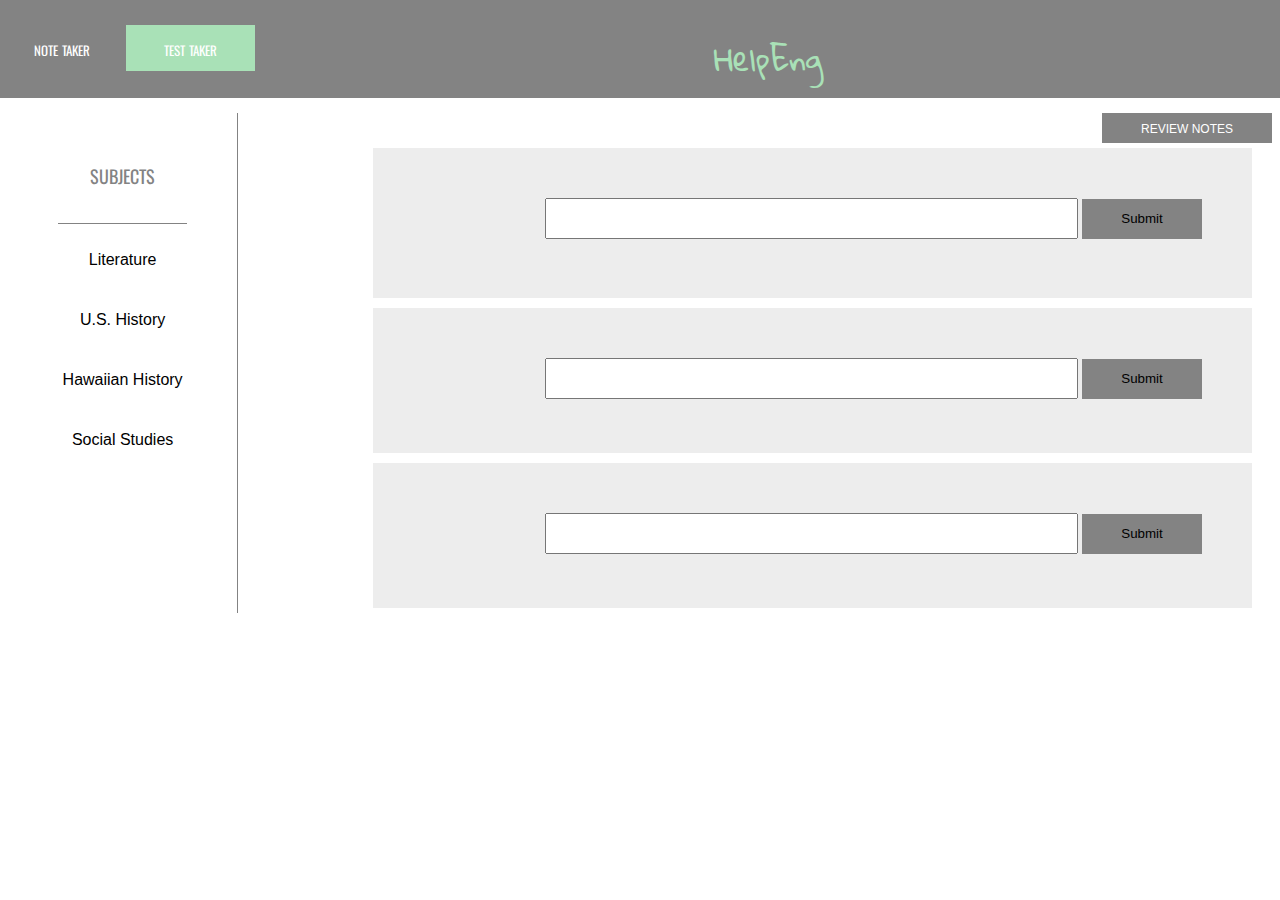
==== second.html @ 01d6080a "updating styles2.css and second.html to match note taker" ====
<!DOCTYPE html>
<html>
<head>
  <title>HelpEng</title>
  <link rel="stylesheet" type="text/css" href="css/styles2.css">
  <link href="https://fonts.googleapis.com/css?family=Gloria+Hallelujah|Oswald" rel="stylesheet">
</head>
<body>
  <header>
    <div class="note_taker">
      <a class="note_taker" href="index.html">note taker</a>
    </div>
    <div class="test_taker">
      <a class="test_taker" href="second.html">test taker</a>
    </div>
    <div id="app_name">
      <p>HelpEng</p>
    </div>    
  </header>
  <aside>
    <div id="subject_title">SUBJECTS</div>
    <div class="subject_items">Literature</div>  
    <div class="subject_items">U.S. History</div> 
    <div class="subject_items">Hawaiian History</div> 
    <div class="subject_items">Social Studies</div>
  </aside>
  <div class="container">
    <div class="test_head">
      <!--<div id="quiz_title">Hawaiian History</div>-->
      <button id="make_quiz"><a href="index.html">REVIEW NOTES</a></button>
    </div>
    <div class="body-div">
      <form>
        <input class="answer" type="text" name="answer">
        <input class="submit" type="submit" name="Submit">
      </form>
      <h1>Kamehameha</h1>
    </div>
    <div class="body-div">
      <form>
        <input class="answer" type="text" name="answer">
        <input class="submit" type="submit" name="Submit">
      </form>
    </div>
    <div class="body-div">
      <!--<h1>King Kamehameha 1</h1>-->
      <form>
        <input class="answer" type="text" name="answer">
        <input class="submit" type="submit" name="Submit">
      </form>
    </div>
 </body>
<script type="text/javascript" src= "js/app.js"></script>
</html>
---- css/styles2.css ----
body {
	display: flex;
	flex-wrap: wrap;
}

header {
	display: flex;
	flex-direction: row;
	justify-content: flex-start;
	align-items: center; 
	flex: 1 1 100%;
	background-color: #838383;
	height: 100px;
	margin: -10px;
}

.note_taker {
	flex: 2 0 0px;
	color: white;

	text-decoration-line: none;
	font-family: 'Oswald', sans-serif;
	text-align: center;
	font-variant: small-caps;
	font-size: 18px;
	padding: 10px;
	word-wrap: none;
}

.test_taker {
	flex: 2 0 0px;
	color: white;
	text-decoration-line: none;
	background-color: #A9E1B7;
	font-family: 'Oswald', sans-serif;
	text-align: center;
	font-variant: small-caps;
	font-size: 18px;
	padding: 10px;
	word-wrap: none;	
}

.note_taker:hover {
	background-color: #A9E1B7;
}

#app_name {
	flex: 0 1 auto;
	height: inherit;
	width: 80%;
	background-color: #838383;
	color: #A9E1B7;
	text-align: center;
	font-family: 'Gloria Hallelujah', cursive;
	font-size: 30px;
}

aside {
	display: flex;
	flex: 0.25 1 0px;
	flex-direction: column;
	align-items: stretch;
	margin-top: 2%;
	padding: 50px;
	border-right: solid 1px #838383;
}

.container {
	display: flex;
	flex: 2 2 0px;
	flex-direction: column;
	align-items: flex-end;
	width: 80%;
	height: 500px;
	margin-top: 2%;
}

#note_title {
	font-family: 'Oswald', sans-serif;
	flex: 0 1 auto;
	flex-direction: row;
	justify-content: flex-start;
	padding-bottom: 15px;
	height: 5%;
	width: 85%;
	border-bottom: solid 1px #838383; 
}

.body-div {
	display: flex;
	flex-direction: column;
	align-items: flex-end;
	justify-content: space-between;
	margin: 5px 20px 5px 5px;
	background-color: #EDEDED;
	height: 30%;
	width: 85%;
	font-family: 'Oswald', sans-serif;
	text-align: left;
}

.body-div form {
	padding: 50px;
}

.options {
	flex: 1 1 0px;
	width: 150px;
	height: 30px;
	margin: 3px;
	background-color: #838383;
	padding-left: 20px;
	padding-top: 	5px;
	color: 	white;
}

.note-items:hover {
	background-color: #A9E1B7; /*green*/
	color: white;
}

#subject_title {
	flex: 0 1 auto;
	font-family: 'Oswald', sans-serif;
	text-overflow: wrap;
	text-align: center;
	font-size: 18px;
	color: #838383;
	border-bottom: solid 1px #838383;
	height: 15%;
	margin-bottom: 5%;
}

.subject_items, .test_items {
	font-family: 'Arial', sans-serif;
	flex: 0 1 auto;
	text-overflow: wrap;
	height: 10%;
	text-align: center;	
	padding-top: 20px;

}

.body-div p {
	font-family: 'Oswald', sans-serif;
}

#note-title {
	font-family: 'Oswald', sans-serif;
}

.submit {
	height: 40px;
	width: 120px;
	background-color: #838383;
	border-style: none;
}

.submit:hover {
	background-color: #A9E1B7;
}

.answer {
	height: 35px;
	width: 525px;
}

.subject_items:hover {
	background-color: #A9E1B7;	
}

.test_items:hover {
	background-color: #A9E1B7;
}

#make_quiz {
	background-color: #838383;
	height: 30px;
	width: 170px;
	font-family: 'Arial', sans-serif;
	border-style: none;
}

a{
	font-family: 'Arial', sans-serif;
	font-size: 12px;
}

a:link {
	text-decoration: none;
	color: white;
}

a:visited {
	color: white;
}

.test_head {
	display: inline-flex;
}
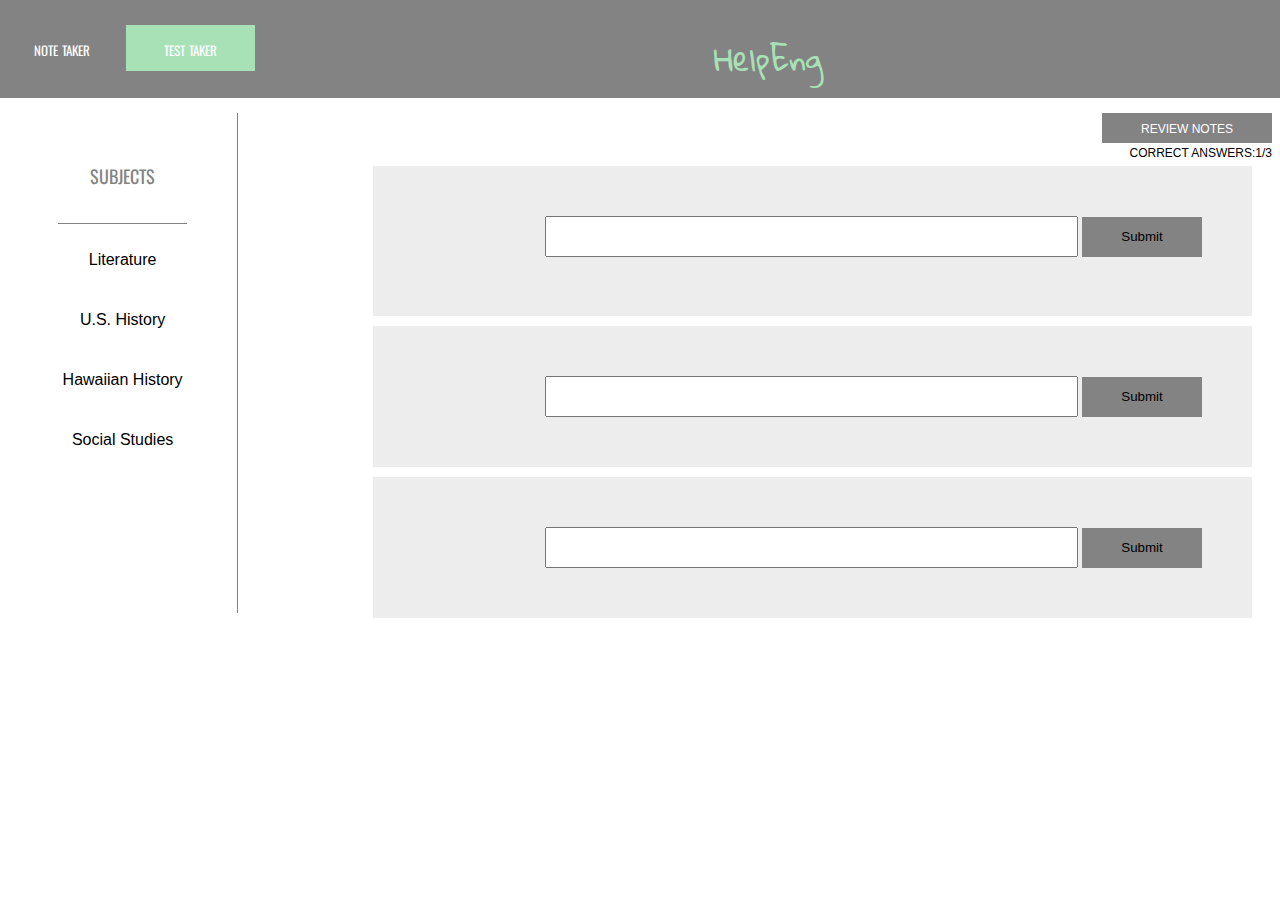
==== commit 401dfeba: "Merge branch 'master' into CSS" ====
--- a/second.html
+++ b/second.html
@@ -29,6 +29,7 @@
       <!--<div id="quiz_title">Hawaiian History</div>-->
       <button id="make_quiz"><a href="index.html">REVIEW NOTES</a></button>
     </div>
+    <div><a>CORRECT ANSWERS:</a><a>1/3</a></div>
     <div class="body-div">
       <form>
         <input class="answer" type="text" name="answer">
--- a/css/styles2.css
+++ b/css/styles2.css
@@ -197,4 +197,5 @@
 
 .test_head {
 	display: inline-flex;
-}+}
+
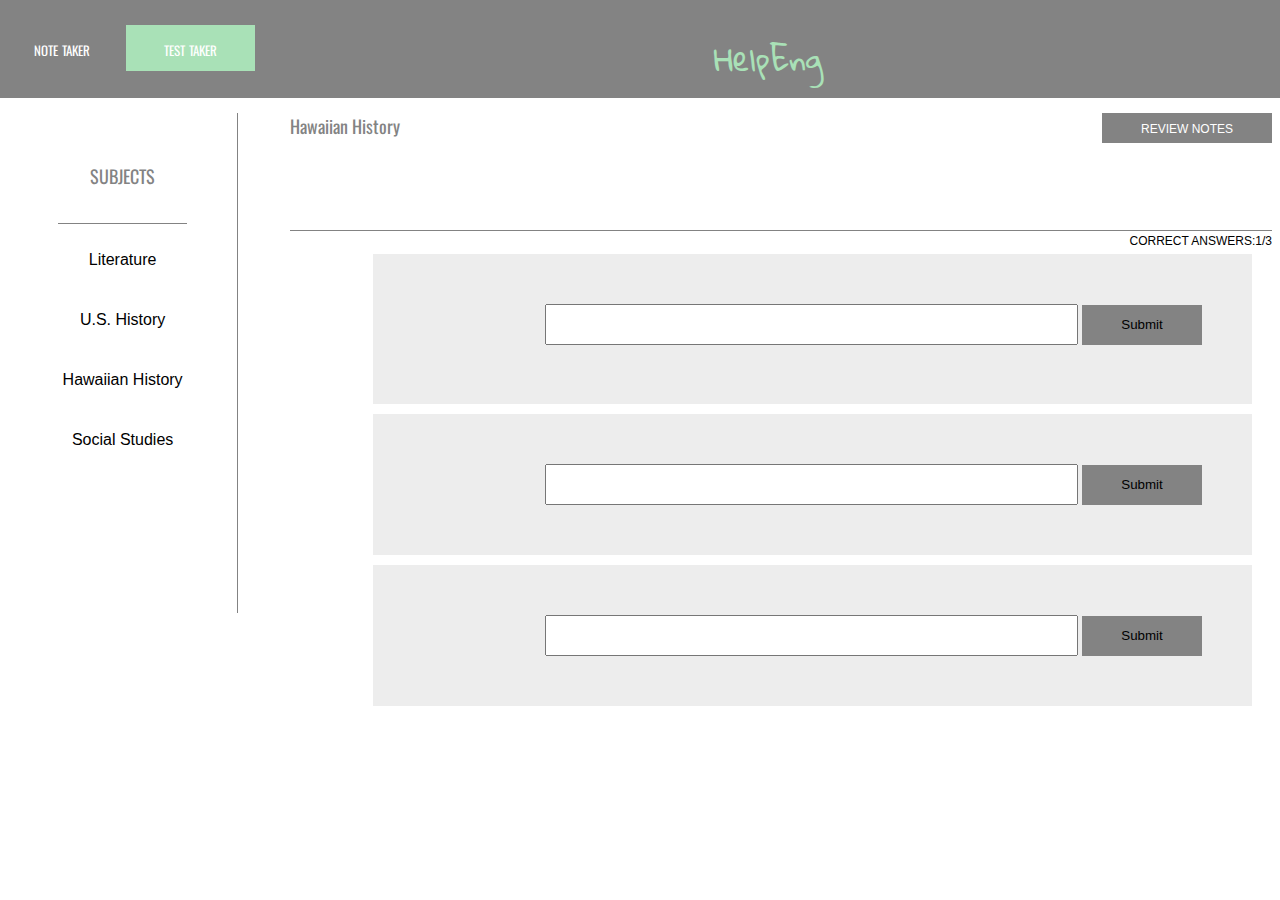
==== commit 1b7e77df: "Kay and Edsen | styled test_title| Title spacing is off for both indexes" ====
--- a/second.html
+++ b/second.html
@@ -25,8 +25,8 @@
     <div class="subject_items">Social Studies</div>
   </aside>
   <div class="container">
-    <div class="test_head">
-      <!--<div id="quiz_title">Hawaiian History</div>-->
+    <div class="test_title">
+      <span>Hawaiian History</span>
       <button id="make_quiz"><a href="index.html">REVIEW NOTES</a></button>
     </div>
     <div><a>CORRECT ANSWERS:</a><a>1/3</a></div>
--- a/css/styles2.css
+++ b/css/styles2.css
@@ -195,7 +195,16 @@
 	color: white;
 }
 
-.test_head {
-	display: inline-flex;
-}
-
+.test_title {
+	display: flex;
+	flex: 0 1 auto;
+	justify-content: space-between; 
+	width: 95%;
+	text-align: left;
+	font-family: 'Oswald', sans-serif;
+	font-size: 18px;
+	color: #838383;
+	border-bottom: solid 1px #838383;
+	padding-bottom: 87px;
+}
+
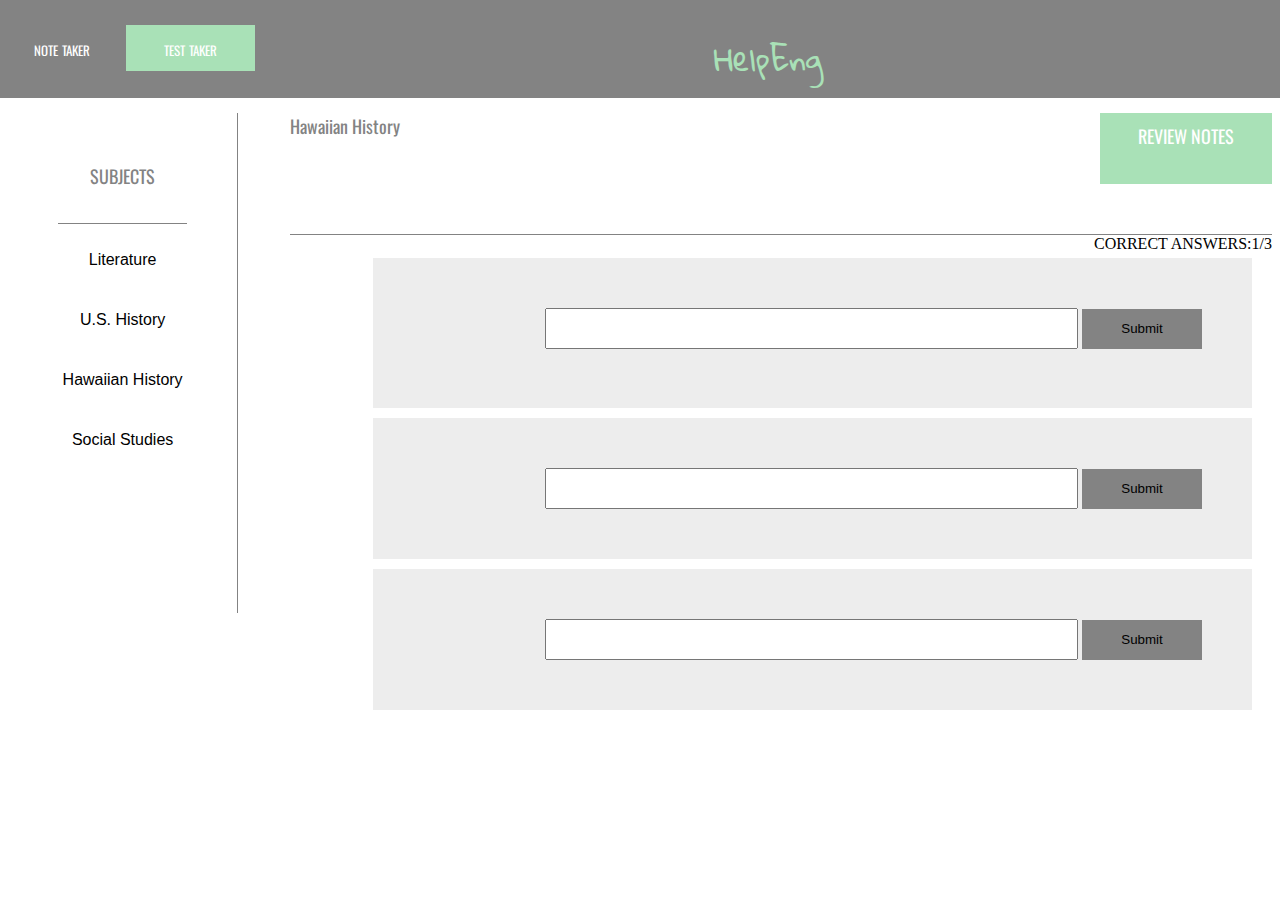
==== commit 1671e351: "Kay and Edsen | restyled second index header buttons | test_title spacing and review button too big" ====
--- a/second.html
+++ b/second.html
@@ -27,7 +27,7 @@
   <div class="container">
     <div class="test_title">
       <span>Hawaiian History</span>
-      <button id="make_quiz"><a href="index.html">REVIEW NOTES</a></button>
+      <a href="index.html" id="review">REVIEW NOTES</a>
     </div>
     <div><a>CORRECT ANSWERS:</a><a>1/3</a></div>
     <div class="body-div">
--- a/css/styles2.css
+++ b/css/styles2.css
@@ -181,18 +181,42 @@
 	border-style: none;
 }
 
-a{
-	font-family: 'Arial', sans-serif;
-	font-size: 12px;
-}
-
-a:link {
-	text-decoration: none;
-	color: white;
-}
-
-a:visited {
-	color: white;
+.note_taker {
+	flex: 2 0 0px;
+	color: white;
+	text-decoration-line: none;
+	font-family: 'Oswald', sans-serif;
+	text-align: center;
+	font-variant: small-caps;
+	font-size: 18px;
+	padding: 10px;
+	word-wrap: none;
+}
+
+.note_taker:hover {
+	background-color: #A9E1B7;
+}
+
+.test_taker {
+	flex: 2 0 0px;
+	color: white;
+	text-decoration-line: none;
+	font-family: 'Oswald', sans-serif;
+	text-align: center;
+	font-variant: small-caps;
+	font-size: 18px;
+	padding: 10px;
+	word-wrap: none;	
+}
+
+#review {
+	flex: 0 0 auto;
+	background-color: #A9E1B7;
+	color: white;
+	text-align: center;
+	padding: 10px 38px 35px 38px;
+	font-variant-caps: small-caps;
+	text-decoration-line: none;
 }
 
 .test_title {
@@ -205,6 +229,6 @@
 	font-size: 18px;
 	color: #838383;
 	border-bottom: solid 1px #838383;
-	padding-bottom: 87px;
-}
-
+	padding-bottom: 50px;
+}
+
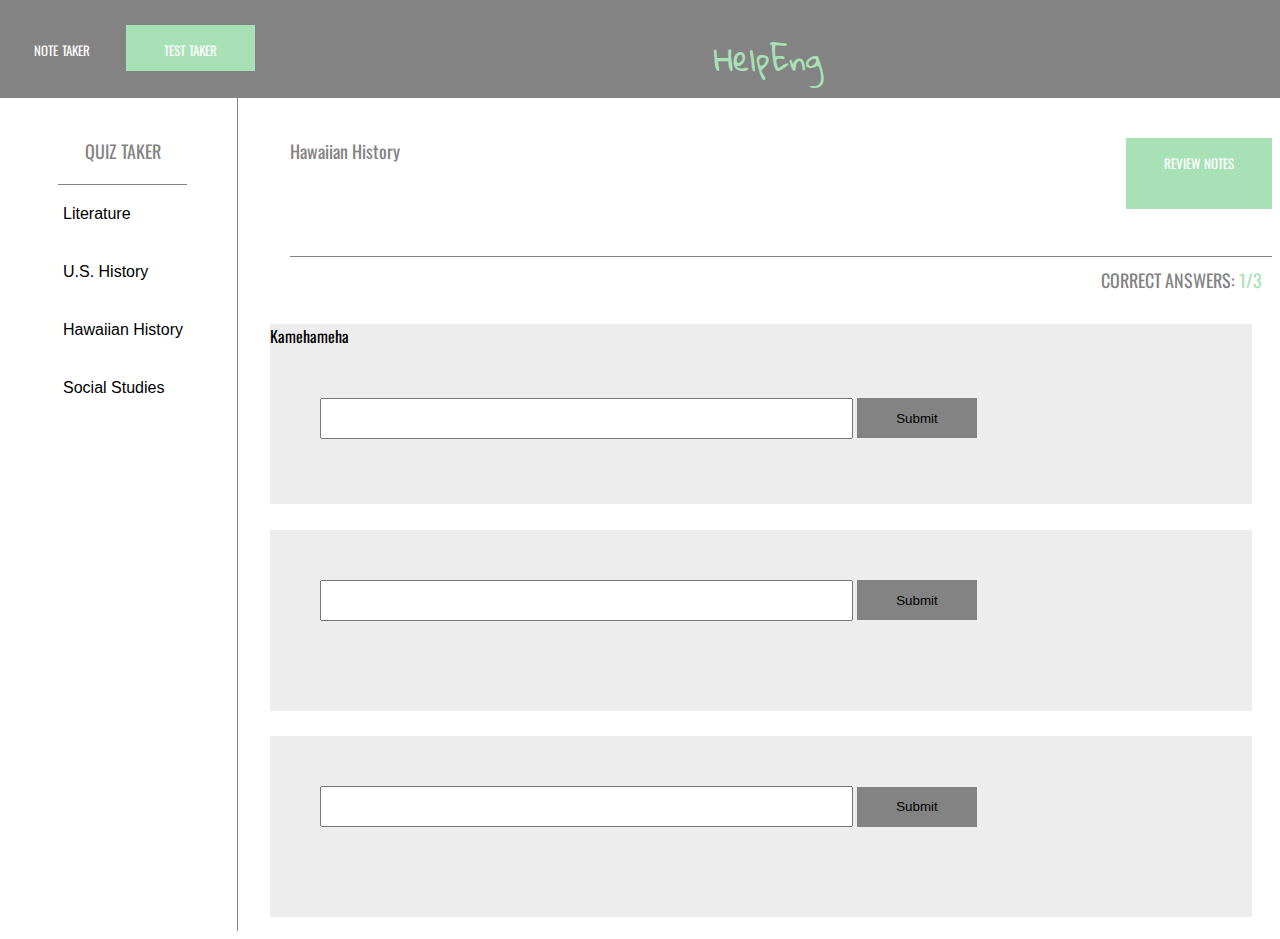
==== commit c546ed31: "finalizing styles and layout" ====
--- a/second.html
+++ b/second.html
@@ -18,7 +18,7 @@
     </div>    
   </header>
   <aside>
-    <div id="subject_title">SUBJECTS</div>
+    <div id="subject_title">QUIZ TAKER</div>
     <div class="subject_items">Literature</div>  
     <div class="subject_items">U.S. History</div> 
     <div class="subject_items">Hawaiian History</div> 
@@ -27,15 +27,15 @@
   <div class="container">
     <div class="test_title">
       <span>Hawaiian History</span>
-      <a href="index.html" id="review">REVIEW NOTES</a>
+      <a href="index.html" id="review">review notes</a>
     </div>
-    <div><a>CORRECT ANSWERS:</a><a>1/3</a></div>
+    <div class="correct"><a>CORRECT ANSWERS: </a><a id="score">1/3</a></div>
     <div class="body-div">
+    <span>Kamehameha</span>
       <form>
         <input class="answer" type="text" name="answer">
         <input class="submit" type="submit" name="Submit">
       </form>
-      <h1>Kamehameha</h1>
     </div>
     <div class="body-div">
       <form>
--- a/css/styles2.css
+++ b/css/styles2.css
@@ -59,9 +59,7 @@
 	display: flex;
 	flex: 0.25 1 0px;
 	flex-direction: column;
-	align-items: stretch;
-	margin-top: 2%;
-	padding: 50px;
+	padding: 50px 50px 32.1em 50px;
 	border-right: solid 1px #838383;
 }
 
@@ -71,8 +69,8 @@
 	flex-direction: column;
 	align-items: flex-end;
 	width: 80%;
-	height: 500px;
-	margin-top: 2%;
+	height: 32.250em;
+	padding-top: 50px;
 }
 
 #note_title {
@@ -88,13 +86,13 @@
 
 .body-div {
 	display: flex;
+	flex: 0.95 0 35%;
 	flex-direction: column;
-	align-items: flex-end;
-	justify-content: space-between;
+	align-items: space-between;
 	margin: 5px 20px 5px 5px;
 	background-color: #EDEDED;
-	height: 30%;
-	width: 85%;
+	width: 95%;
+	margin-top: 2%;
 	font-family: 'Oswald', sans-serif;
 	text-align: left;
 }
@@ -128,7 +126,7 @@
 	color: #838383;
 	border-bottom: solid 1px #838383;
 	height: 15%;
-	margin-bottom: 5%;
+	padding-bottom: 20px;
 }
 
 .subject_items, .test_items {
@@ -136,9 +134,10 @@
 	flex: 0 1 auto;
 	text-overflow: wrap;
 	height: 10%;
-	text-align: center;	
+	text-align: left;	
+	padding-left: 5px;
 	padding-top: 20px;
-
+	padding-bottom: 20px;
 }
 
 .body-div p {
@@ -166,11 +165,13 @@
 }
 
 .subject_items:hover {
-	background-color: #A9E1B7;	
+	background-color: #A9E1B7;
+	color: white;
 }
 
 .test_items:hover {
 	background-color: #A9E1B7;
+	color: white;	
 }
 
 #make_quiz {
@@ -229,6 +230,17 @@
 	font-size: 18px;
 	color: #838383;
 	border-bottom: solid 1px #838383;
-	padding-bottom: 50px;
-}
-
+	padding-bottom: 47px;
+}
+
+.correct {
+	flex: 0 1 auto;
+	font-family: 'Oswald', sans-serif;
+	font-size: 18px;
+	color: #838383;
+	padding: 10px;
+}
+
+#score {
+	color: #A9E1B7;
+}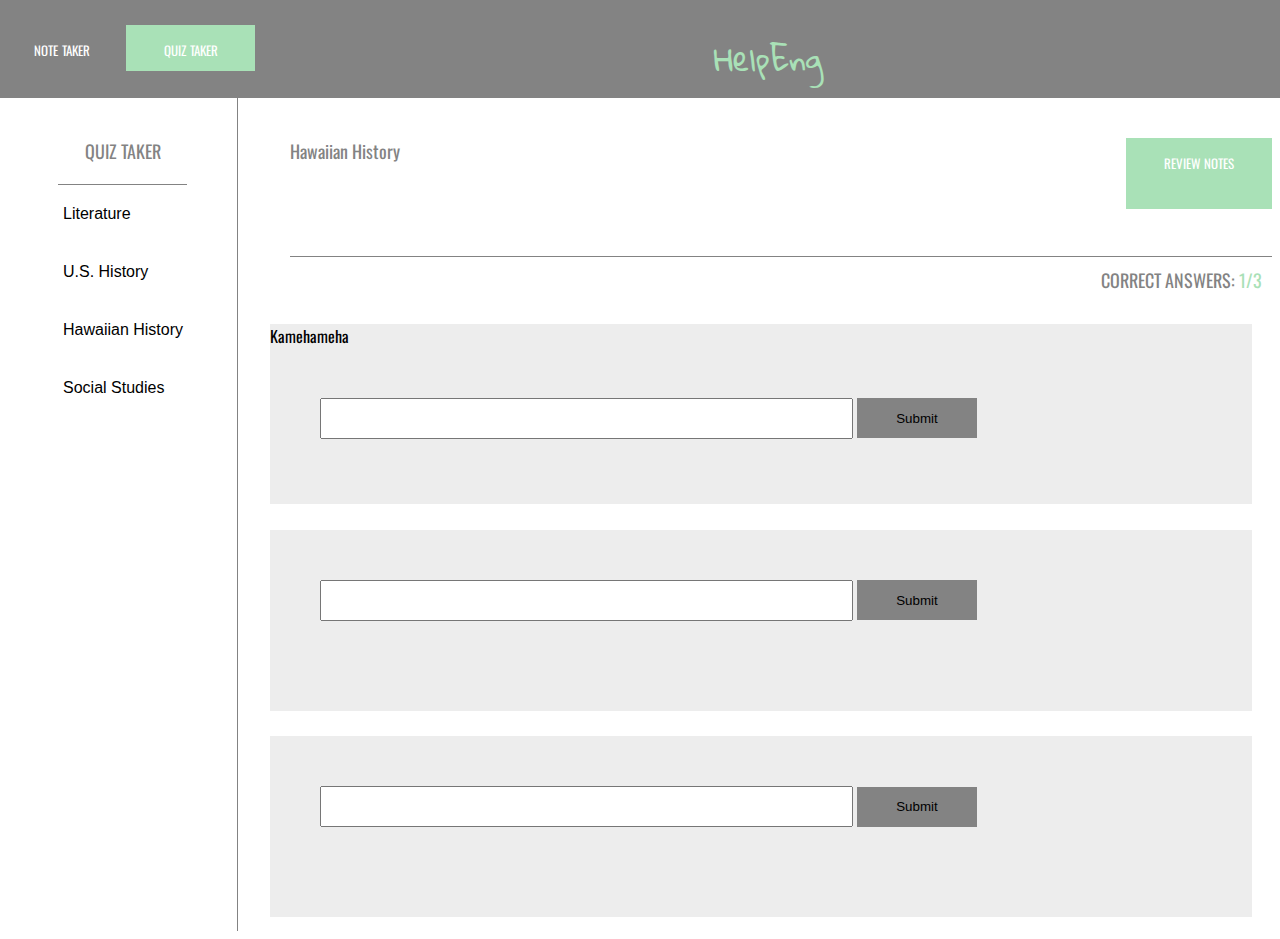
==== commit 107b2cfb: "Merge pull request #53 from junior-devleague/Dylan" ====
--- a/second.html
+++ b/second.html
@@ -11,7 +11,7 @@
       <a class="note_taker" href="index.html">note taker</a>
     </div>
     <div class="test_taker">
-      <a class="test_taker" href="second.html">test taker</a>
+      <a class="test_taker" href="second.html">quiz taker</a>
     </div>
     <div id="app_name">
       <p>HelpEng</p>
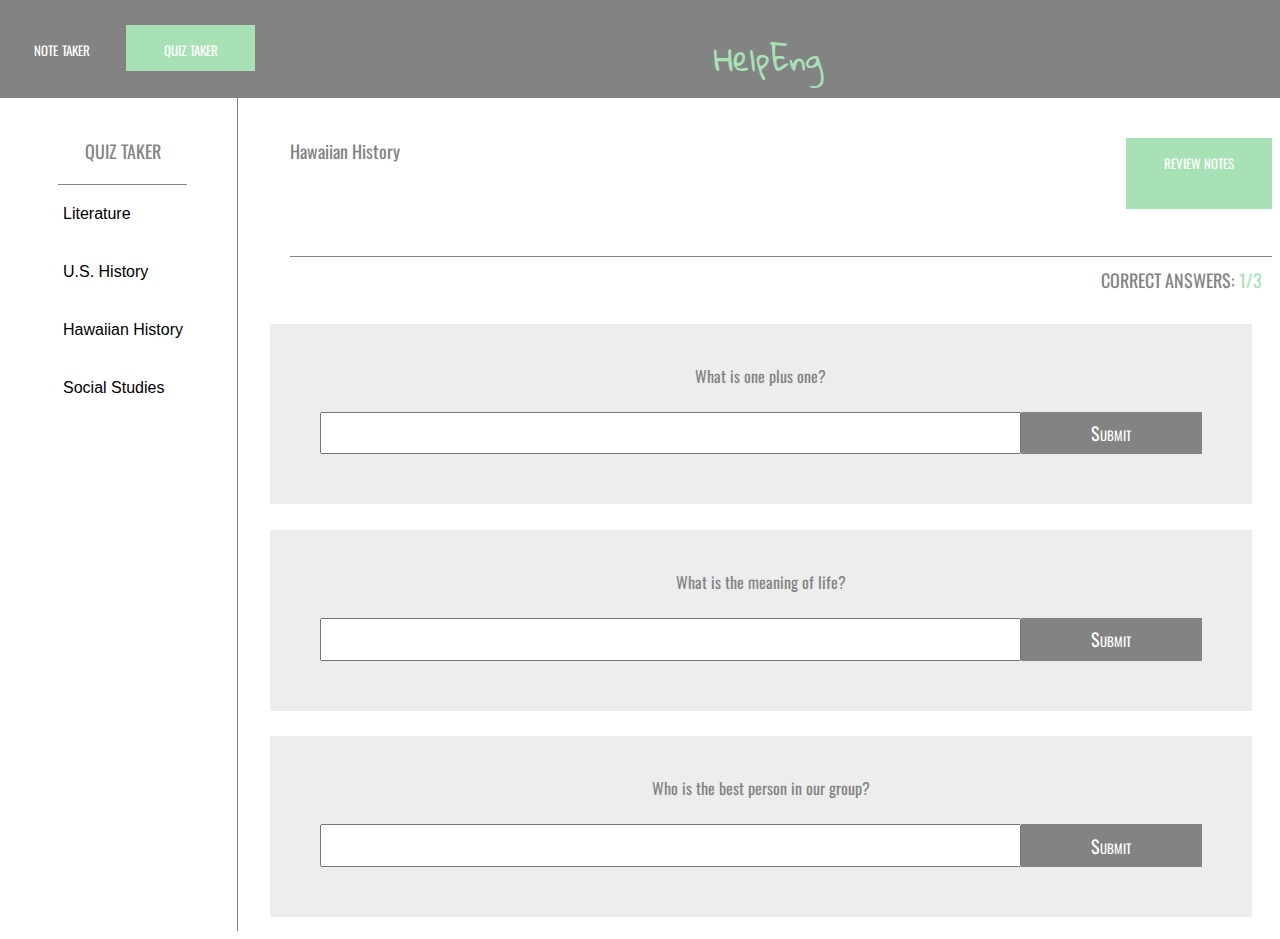
==== commit 83c58da6: "changing input styles to flexbox" ====
--- a/second.html
+++ b/second.html
@@ -31,23 +31,24 @@
     </div>
     <div class="correct"><a>CORRECT ANSWERS: </a><a id="score">1/3</a></div>
     <div class="body-div">
-    <span>Kamehameha</span>
+    <span class="questions">What is one plus one?</span>
       <form>
         <input class="answer" type="text" name="answer">
-        <input class="submit" type="submit" name="Submit">
+        <input class="submit" type="submit" name="submit">
       </form>
     </div>
     <div class="body-div">
+    <span class="questions">What is the meaning of life?</span>
       <form>
         <input class="answer" type="text" name="answer">
-        <input class="submit" type="submit" name="Submit">
+        <input class="submit" type="submit" name="submit">
       </form>
     </div>
     <div class="body-div">
-      <!--<h1>King Kamehameha 1</h1>-->
+      <span class="questions">Who is the best person in our group?</span>
       <form>
         <input class="answer" type="text" name="answer">
-        <input class="submit" type="submit" name="Submit">
+        <input class="submit" type="submit" name="submit">
       </form>
     </div>
  </body>
--- a/css/styles2.css
+++ b/css/styles2.css
@@ -17,7 +17,6 @@
 .note_taker {
 	flex: 2 0 0px;
 	color: white;
-
 	text-decoration-line: none;
 	font-family: 'Oswald', sans-serif;
 	text-align: center;
@@ -101,6 +100,14 @@
 	padding: 50px;
 }
 
+.questions {
+	flex: 1 1 auto;
+	font-family: 'Oswald', sans-serif;
+	color: #838383;
+	padding-top: 40px;
+	text-align: center;
+}
+
 .options {
 	flex: 1 1 0px;
 	width: 150px;
@@ -144,24 +151,28 @@
 	font-family: 'Oswald', sans-serif;
 }
 
-#note-title {
-	font-family: 'Oswald', sans-serif;
-}
-
 .submit {
-	height: 40px;
-	width: 120px;
+	flex: 0.5 1 auto;
+	color: white;
+	font-family: 'Oswald', sans-serif;
+	font-variant: small-caps;
+	font-size: 18px;
 	background-color: #838383;
 	border-style: none;
 }
 
+form {
+	display: flex;
+	flex: 10 0 0px;
+	margin-top: -30px;
+}
+
 .submit:hover {
 	background-color: #A9E1B7;
 }
 
 .answer {
-	height: 35px;
-	width: 525px;
+	flex: 2 1 auto;
 }
 
 .subject_items:hover {
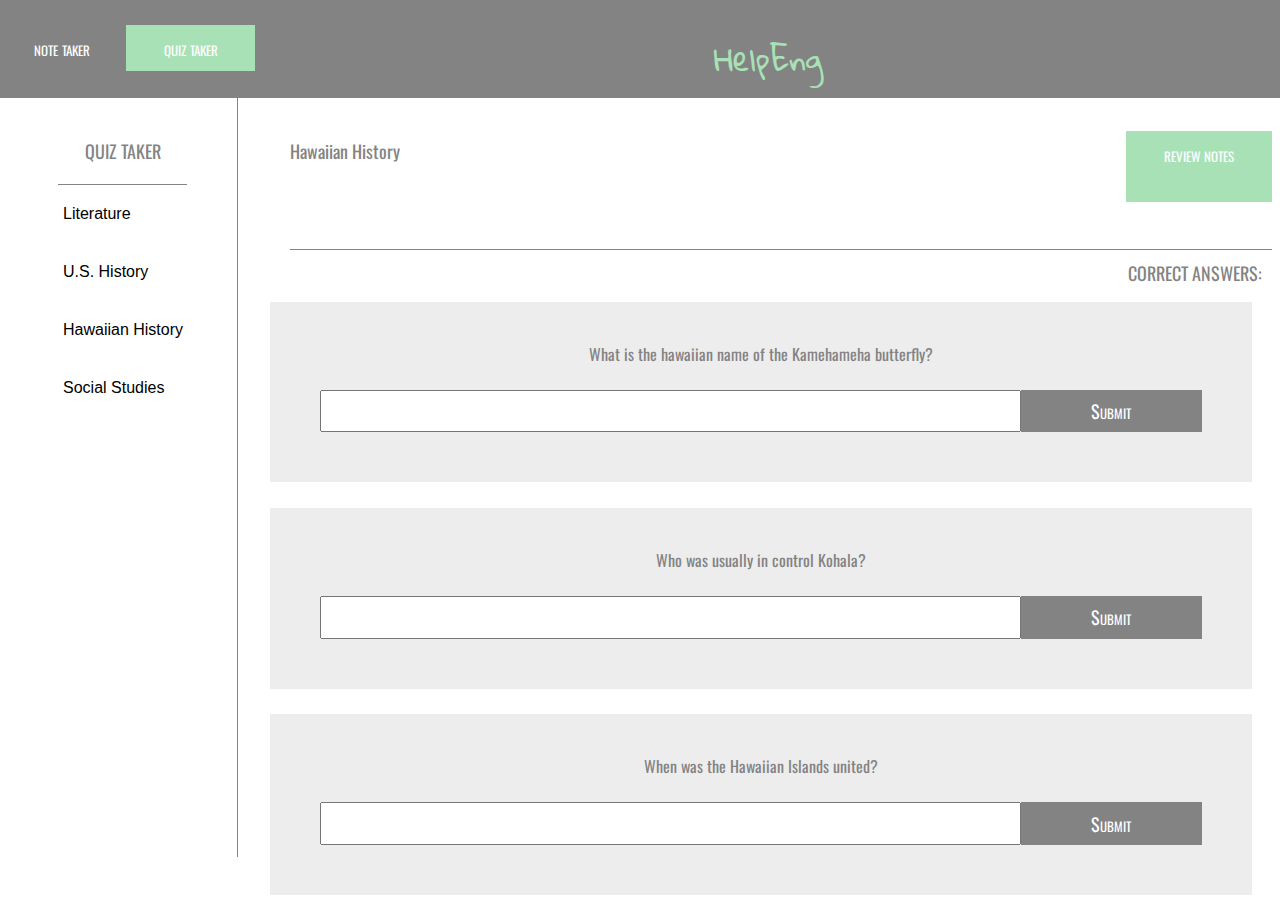
==== commit 77d39401: "Test Taker Code" ====
--- a/second.html
+++ b/second.html
@@ -29,26 +29,26 @@
       <span>Hawaiian History</span>
       <a href="index.html" id="review">review notes</a>
     </div>
-    <div class="correct"><a>CORRECT ANSWERS: </a><a id="score">1/3</a></div>
+    <div class="correct"><a>CORRECT ANSWERS: </a><a id="score"></a></div>
     <div class="body-div">
-    <span class="questions">What is one plus one?</span>
+    <span class="questions"></span>
       <form>
         <input class="answer" type="text" name="answer">
-        <input class="submit" type="submit" name="submit">
+        <button class="submit" type="button">Submit</button>
       </form>
     </div>
     <div class="body-div">
-    <span class="questions">What is the meaning of life?</span>
+    <span class="questions"></span>
       <form>
         <input class="answer" type="text" name="answer">
-        <input class="submit" type="submit" name="submit">
+        <button class="submit" type="button">Submit</button>
       </form>
     </div>
     <div class="body-div">
-      <span class="questions">Who is the best person in our group?</span>
+      <span class="questions"></span>
       <form>
         <input class="answer" type="text" name="answer">
-        <input class="submit" type="submit" name="submit">
+        <button class="submit" type="button">Submit</button>
       </form>
     </div>
  </body>
--- a/css/styles2.css
+++ b/css/styles2.css
@@ -58,7 +58,7 @@
 	display: flex;
 	flex: 0.25 1 0px;
 	flex-direction: column;
-	padding: 50px 50px 32.1em 50px;
+	padding: 50px 50px 27.5em 50px;
 	border-right: solid 1px #838383;
 }
 
@@ -169,6 +169,12 @@
 
 .submit:hover {
 	background-color: #A9E1B7;
+	flex: 0.5 1 auto;
+    color: white;
+    font-family: 'Oswald', sans-serif;
+    font-variant: small-caps;
+    font-size: 18px;
+    border-style: none;
 }
 
 .answer {
@@ -229,6 +235,7 @@
 	padding: 10px 38px 35px 38px;
 	font-variant-caps: small-caps;
 	text-decoration-line: none;
+	margin-top: -7px;
 }
 
 .test_title {
@@ -250,6 +257,7 @@
 	font-size: 18px;
 	color: #838383;
 	padding: 10px;
+	margin-bottom: -15px;
 }
 
 #score {
